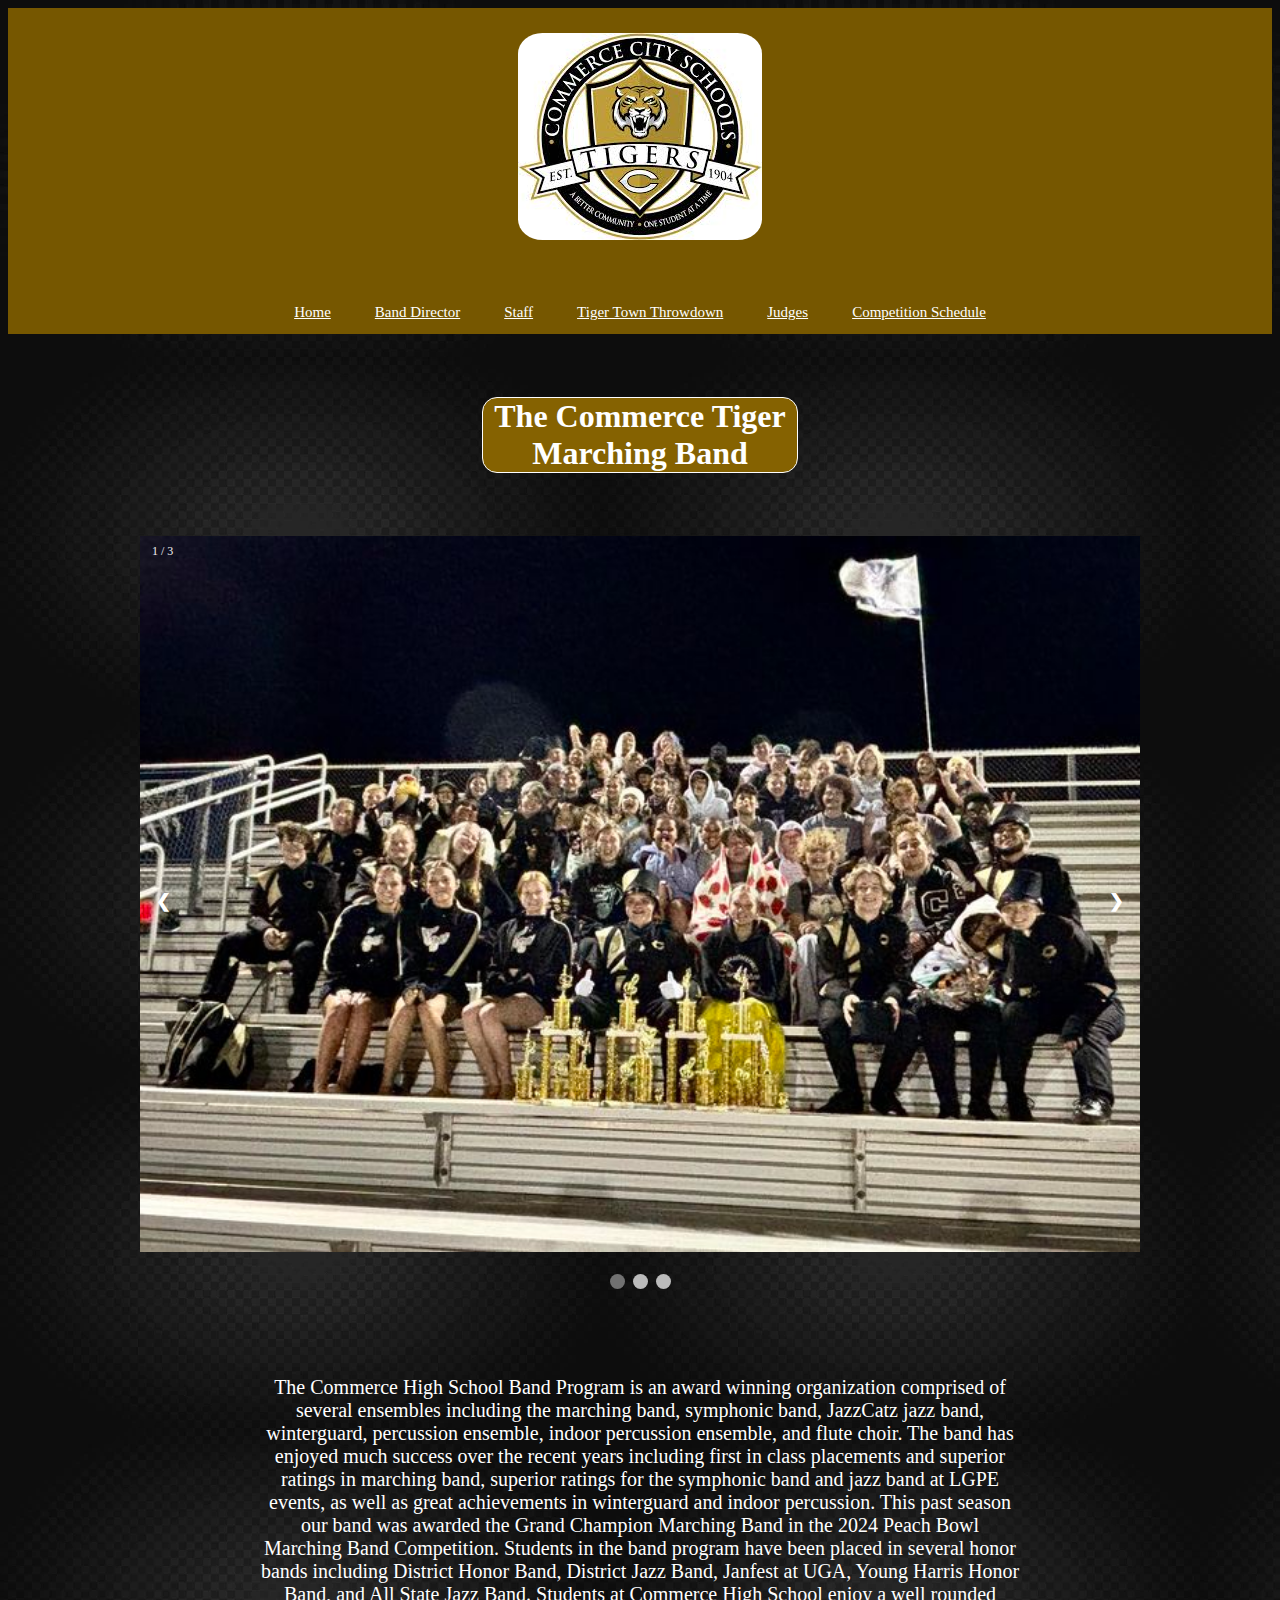
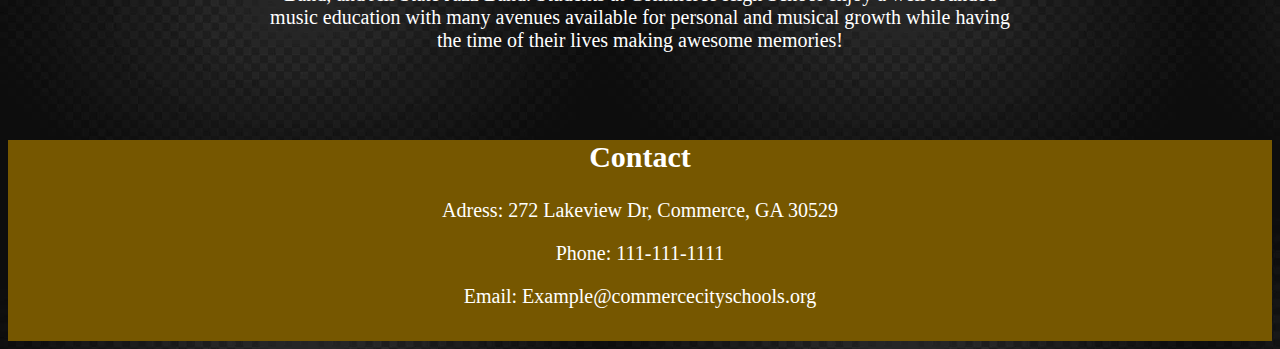
==== index.html @ 6184ecb2 "Add files via upload" ====
<!DOCTYPE html>
<html>
    <head>
        <!-- Made By Ethan Miranda-->
        <title>Commerce Tiger Marching Band</title>
        <link rel = 'stylesheet' href ='main.css'>
        <link rel="icon" type="image" href="Icon.png"/>

    </head> 
    <body>
        <div class = 'upper'>
            <img class="Commerce" rel="image" src="download.jpg" usemap="#commercemap">
            <map name="commercemap">
                <area shape="rect" coords="0, 0, 244, 207" href="https://chs.commercecityschools.org/">
            </map>

            <div class = 'bar' >
                <nav>
                    <a class ='Button' href="index.html">Home</a>
                    <a class="Button" href="director.html">Band Director</a>
                    <a class="Button" href="staff.html">Staff</a>
                    <a class="Button" href="MarchingInfo.html">Tiger Town Throwdown</a>
                    <a class="Button" href="judge.html">Judges</a>
                    <a class="Button" href="schedule.html">Competition Schedule</a>
                    </nav>
            </div>  
        </div>
        <h1 class="title">The Commerce Tiger
            <br>
            Marching Band</h1>
        <!-- image here-->
         <!-- Slideshow container -->
<div class="slideshow-container">

    <!-- Full-width images with number and caption text -->
        <div class="mySlides fade">
        <div class="numbertext">1 / 3</div>
        <img src="Marching-Band3.jpg" style="width:100%">
        <div class="text"></div>
        </div>
    
        <div class="mySlides fade">
        <div class="numbertext">2 / 3</div>
        <img src="marching-band2.jpg" style="width:100%">
        <div class="text"></div>
        </div>
    
        <div class="mySlides fade">
        <div class="numbertext">3 / 3</div>
        <img src="Marching-band1.jpg" style="width:100%">
        <div class="text"></div>
        </div>
    
        <!-- Next and previous buttons -->
        <a class="prev" onclick="plusSlides(-1)">&#10094;</a>
        <a class="next" onclick="plusSlides(1)">&#10095;</a>
    </div>
    <br>
    
    <!-- The dots/circles -->
    <div style="text-align:center">
        <span class="dot" onclick="currentSlide(1)"></span>
        <span class="dot" onclick="currentSlide(2)"></span>
        <span class="dot" onclick="currentSlide(3)"></span>
    </div>
    <script>
        let slideIndex = 1;
        showSlides(slideIndex);
        
        function plusSlides(n) {
          showSlides(slideIndex += n);
        }
        
        function currentSlide(n) {
          showSlides(slideIndex = n);
        }
        
        function showSlides(n) {
          let i;
          let slides = document.getElementsByClassName("mySlides");
          let dots = document.getElementsByClassName("dot");
          if (n > slides.length) {slideIndex = 1}    
          if (n < 1) {slideIndex = slides.length}
          for (i = 0; i < slides.length; i++) {
            slides[i].style.display = "none";  
          }
          for (i = 0; i < dots.length; i++) {
            dots[i].className = dots[i].className.replace(" active", "");
          }
          slides[slideIndex-1].style.display = "block";  
          dots[slideIndex-1].className += " active";
        }
        </script>

        <p class="info">The Commerce High School Band Program is an award winning organization comprised of several ensembles including the marching band, symphonic band, JazzCatz jazz band, winterguard, percussion ensemble, indoor percussion ensemble, and flute choir. The band has enjoyed much success over the recent years including first in class placements and superior ratings in marching band, superior ratings for the symphonic band and jazz band at LGPE events, as well as great achievements in winterguard and indoor percussion. This past season our band was awarded the Grand Champion Marching Band in the 2024 Peach Bowl Marching Band Competition. Students in the band program have been placed in several honor bands including District Honor Band, District Jazz Band, Janfest at UGA, Young Harris Honor Band, and All State Jazz Band. Students at Commerce High School enjoy a well rounded music education with many avenues available for personal and musical growth while having the time of their lives making awesome memories! 
        </p>
        <div class="lower">
            <h2>Contact</h2>
            <p>Adress: 272 Lakeview Dr, Commerce, GA 30529</p>
            <p>Phone: 111-111-1111</p>
            <p>Email: Example@commercecityschools.org</p>
        </div>
    </body>
</html>
---- main.css ----
a:hover{
    animation: myhover 500ms;
    color:black;
}
a:not(:hover){
    animation: reversehover 500ms;
    color: white;
}
@keyframes myhover{
    from{color: white;}
    to{color: #000000;}
}
@keyframes reversehover{
    from{color: black;}
    to{color: white;}
}

body{
    background-image: url("background.jpg");
    background-color: #000000;
}
h2{
    font-size: 30px;
}
h1{
    display: block;
    margin-left: auto;
    margin-right: auto;
    margin-top: 5%;
    margin-bottom: 5%;
    border: white 1px solid;
    background-color: #856201;
    color: #DDDDDD;
    width: 25%;
    border-radius: 15px;
}
p{
    font-size: 20px;
}
h1, p, h2{
    color: white;
}
.bar, p, h1, h2{
    text-align: center;
}
.info{
    padding: 5% 20% 5% 20%;
}
.Button{
    color: #DDDDDD;
    padding: 10px 20px;
    text-align: center;
    font-size: 15px;
}
.Commerce{
    margin: auto;
    margin-bottom: 5%;
    display: block;
    background: #000000;
    border-radius: 10%;
}
.upper{
    padding-top: 2%;
}
.upper, .lower{
    padding-bottom: 1%;
    background-color: #765700;
    margin: auto;
    display:block;
}
.lower{
    font-size: 10px;
    text-align: left;
}
/* slides */
* {box-sizing:border-box}

/* Slideshow container */
.slideshow-container {
  max-width: 1000px;
  position: relative;
  margin: auto;
}

/* Hide the images by default */
.mySlides {
  display: none;
}

/* Next & previous buttons */
.prev, .next {
  cursor: pointer;
  position: absolute;
  top: 50%;
  width: auto;
  margin-top: -22px;
  padding: 16px;
  color: white;
  font-weight: bold;
  font-size: 18px;
  transition: 0.6s ease;
  border-radius: 0 3px 3px 0;
  user-select: none;
}

/* Position the "next button" to the right */
.next {
  right: 0;
  border-radius: 3px 0 0 3px;
}

/* On hover, add a black background color with a little bit see-through */
.prev:hover, .next:hover {
  background-color: rgba(0,0,0,0.8);
}

/* Caption text */
.text {
  color: #f2f2f2;
  font-size: 15px;
  padding: 8px 12px;
  position: absolute;
  bottom: 8px;
  width: 100%;
  text-align: center;
}

/* Number text (1/3 etc) */
.numbertext {
  color: #f2f2f2;
  font-size: 12px;
  padding: 8px 12px;
  position: absolute;
  top: 0;
}

/* The dots/bullets/indicators */
.dot {
  cursor: pointer;
  height: 15px;
  width: 15px;
  margin: 0 2px;
  background-color: #bbb;
  border-radius: 50%;
  display: inline-block;
  transition: background-color 0.6s ease;
}

.active, .dot:hover {
  background-color: #717171;
}

/* Fading animation */
.fade {
  animation-name: fade;
  animation-duration: 1.5s;
}

@keyframes fade {
  from {opacity: .4}
  to {opacity: 1}
}
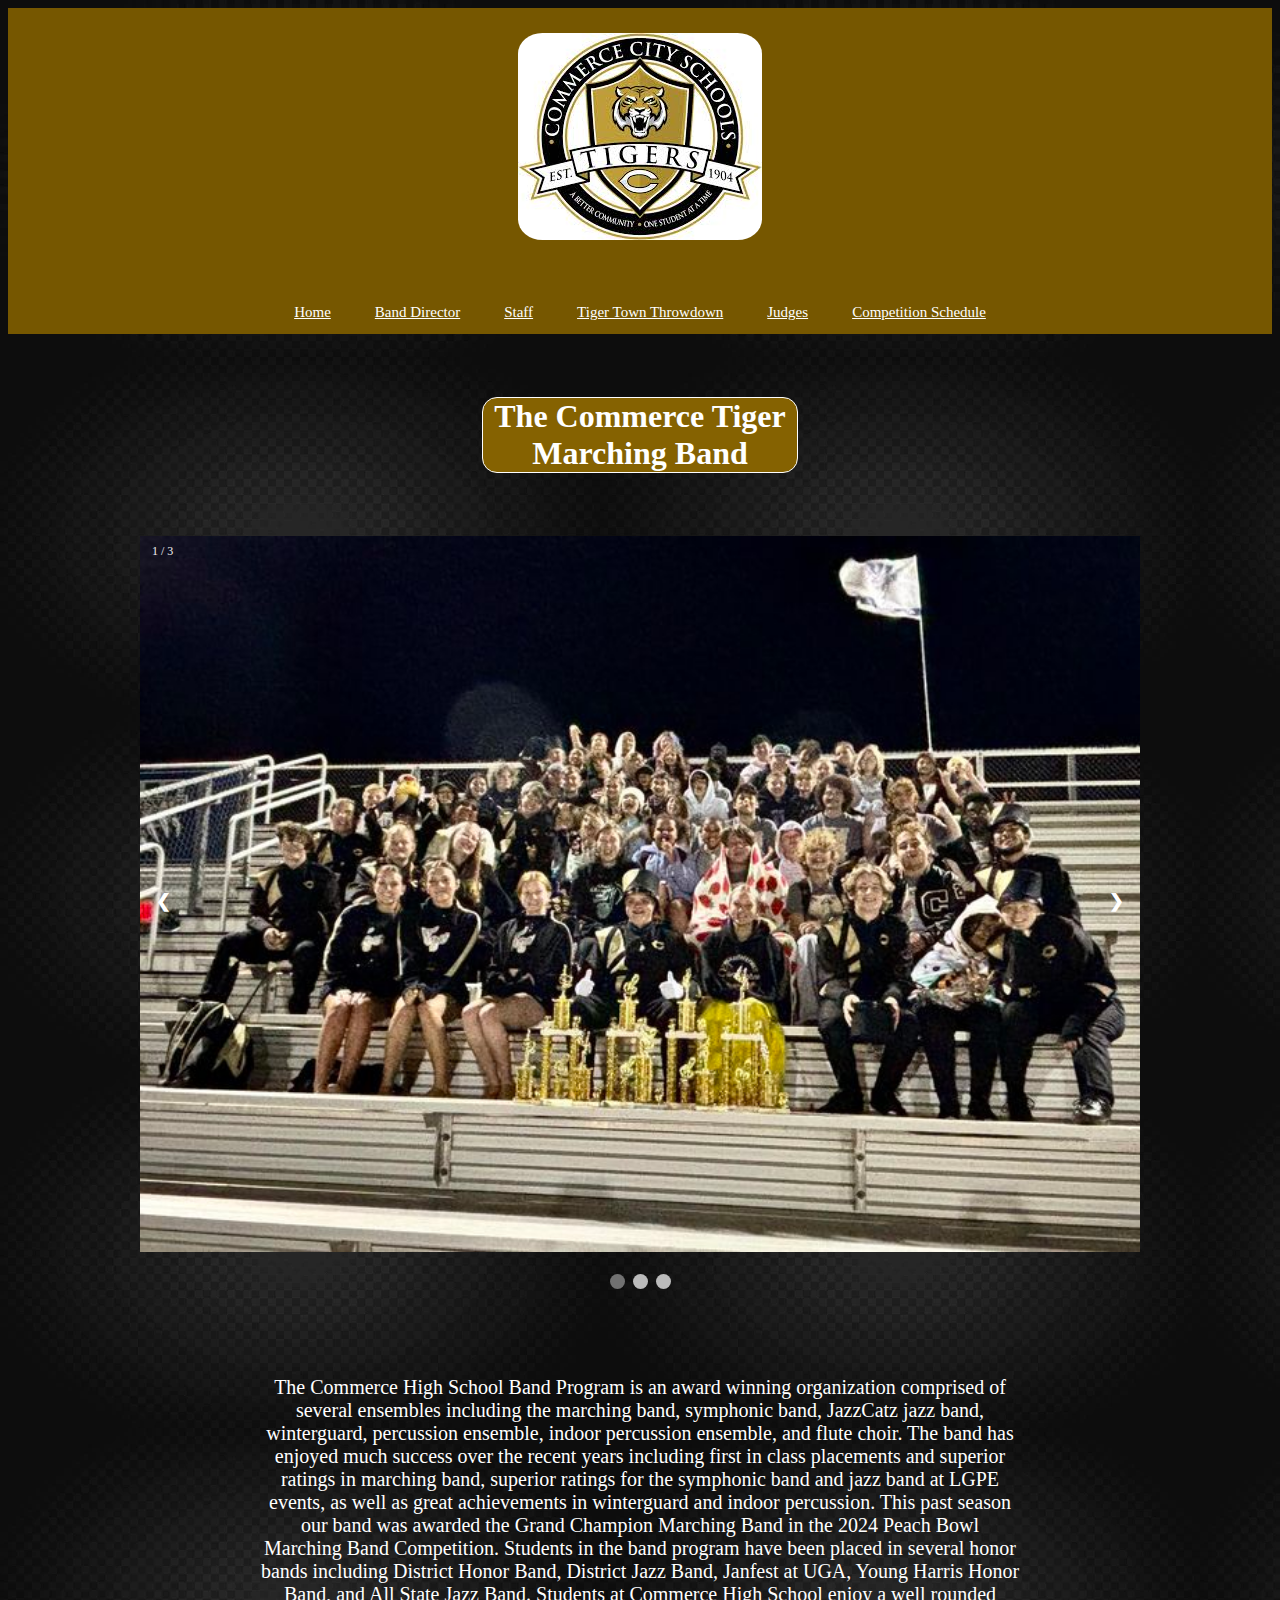
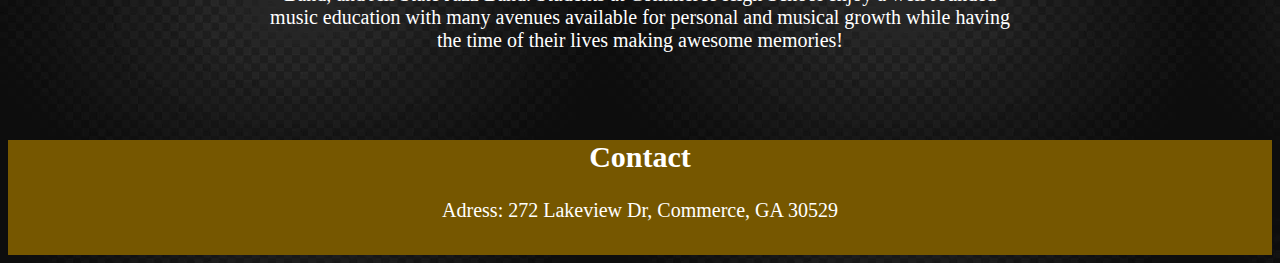
==== commit 5e110fef: "Update index.html" ====
--- a/index.html
+++ b/index.html
@@ -97,8 +97,6 @@
         <div class="lower">
             <h2>Contact</h2>
             <p>Adress: 272 Lakeview Dr, Commerce, GA 30529</p>
-            <p>Phone: 111-111-1111</p>
-            <p>Email: Example@commercecityschools.org</p>
         </div>
     </body>
-</html>+</html>
